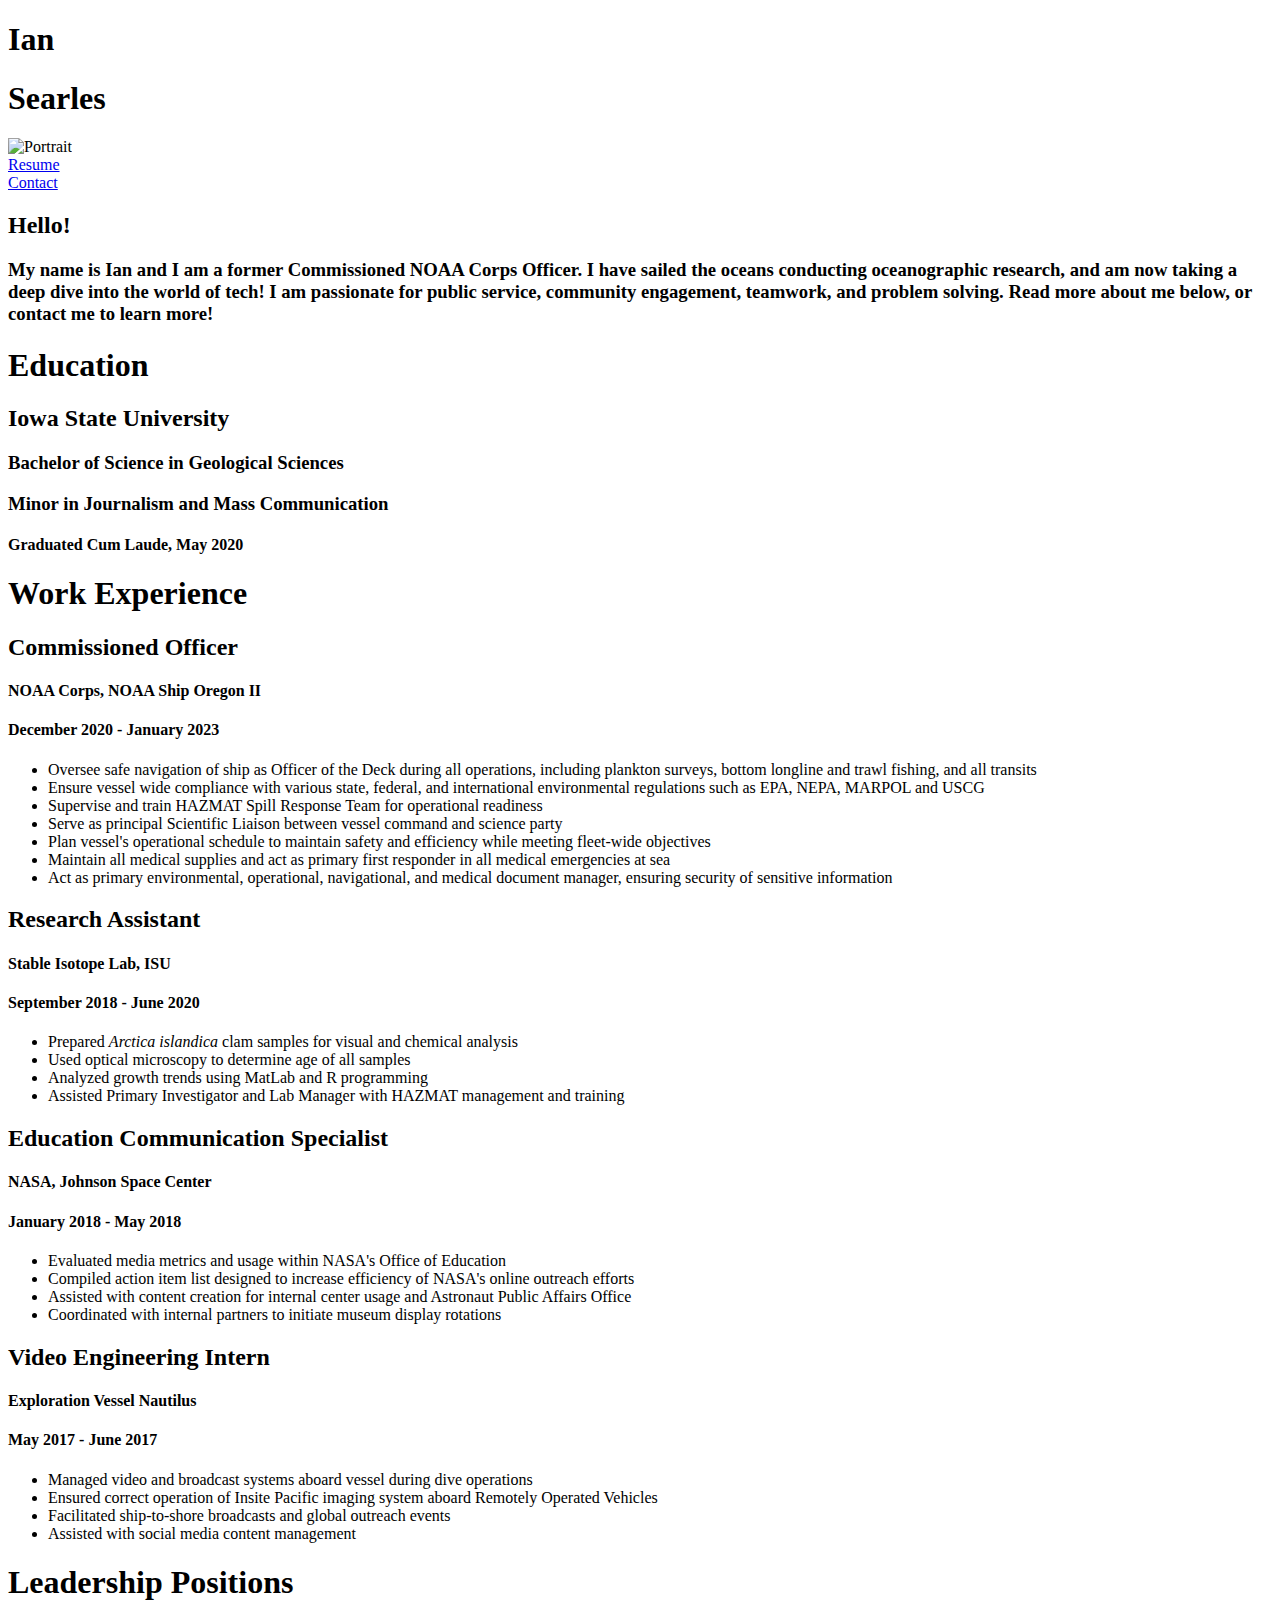
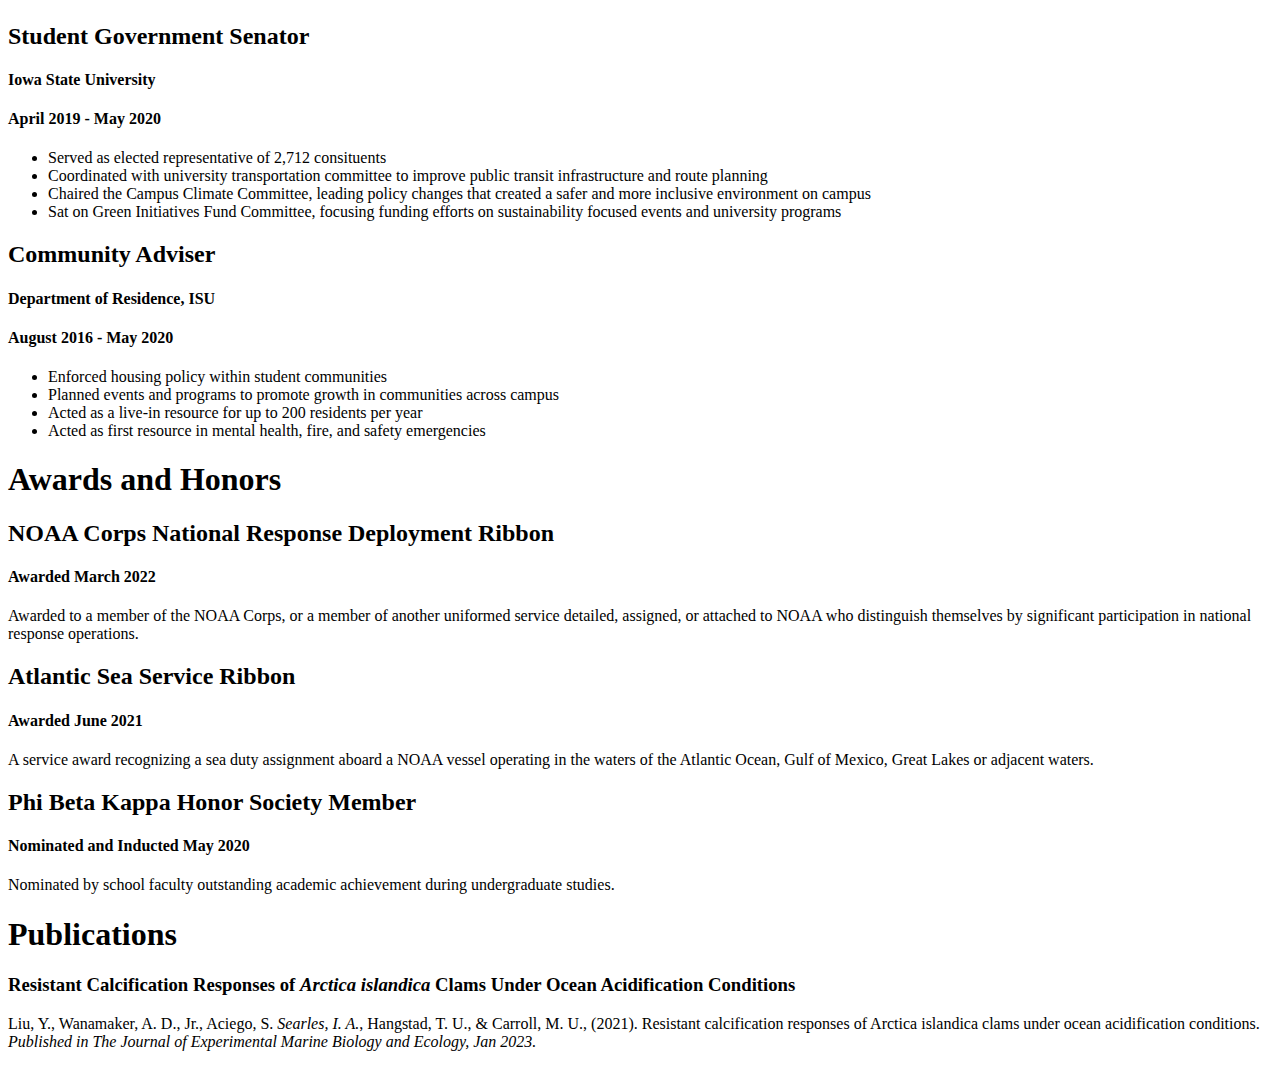
==== index.html @ 04fd46aa "Create index.html" ====
<!DOCTYPE html>
<html lang="en">
<meta name="viewport" content="width=device-width, initial-scale=1.0">

<head>
    <meta charset="UTF-8" />
    <title>Ian Searles</title>
    <meta name="viewport" content="width=device-width, initial-scale=1.0">

    <link href="https://fonts.googleapis.com/css2?family=Roboto&display=swap" rel="stylesheet">
    <link href="https://fonts.googleapis.com/css2?family=Ubuntu&display=swap" rel="stylesheet">
    <link href="https://fonts.googleapis.com/css2?family=Roboto+Mono&family=Roboto+Slab&display=swap" rel="stylesheet">
    
    <script src="https://kit.fontawesome.com/84765296e8.js" crossorigin="anonymous"></script>
    <link rel="stylesheet" href="resume styles/main.css">
    <link rel="stylesheet" href="resume styles/common.css">

</head>

<body>
    <div class="header-bar">
        <div class="name">
            <div class="first-name">
                <h1>Ian</h1>
            </div>

            <div class="last-name">
                <h1>Searles</h1>
            </div>
        </div>

        <div class="portrait">
            <img src="images\Helicopter-smile.jpg" alt="Portrait">
        </div>
        
        <div class="nav-links">
            <div class="nav-link">
                <a href="Main.html">Resume</a>
            </div>

            <div class="nav-link">
                <a href="Contact.html">Contact</a>
            </div>

        </div>
    </div>

    <div class="intro-bar">
        <div class="intro-text">
            <div class="hello-text">
                <h2>Hello!</h2> 
            </div>

            <div class="about-text">
                <h3>My name is Ian and I am a former Commissioned NOAA Corps Officer. 
                    I have sailed the oceans conducting oceanographic research, and am now taking a deep dive into the world of tech! 
                    I am passionate for public service, community engagement, teamwork, and problem solving. 
                    Read more about me below, or contact me to learn more!</h3>
            </div>
        </div>
    </div>

    <div class="resume-information">

        <div class="education">

            <h1>Education</h1>

            <div class="university-info">
                <h2>Iowa State University</h2>
                <h3>Bachelor of Science in Geological Sciences</h3>
                <h3>Minor in Journalism and Mass Communication</h3>
                <h4>Graduated Cum Laude, May 2020</h4>
            </div>
            
        </div>

        <div class="work-experience">
            <h1>Work Experience</h1>

            <div class="noaa">

                <div class="noaa-title">
                    <h2>Commissioned Officer</h2>
                </div>

                <div class="noaa-dates">
                    <h4>NOAA Corps, NOAA Ship Oregon II</h4>
                    <h4>December 2020 - January 2023</h4>
                </div>

                <div class="noaa-content">
                    <ul>
                        <li>Oversee safe navigation of ship as Officer of the Deck during all operations, including plankton surveys, bottom longline and trawl fishing, and all transits</li>
                        <li>Ensure vessel wide compliance with various state, federal, and international environmental regulations such as EPA, NEPA, MARPOL and USCG</li>
                        <li>Supervise and train HAZMAT Spill Response Team for operational readiness</li>
                        <li>Serve as principal Scientific Liaison between vessel command and science party</li>
                        <li>Plan vessel's operational schedule to maintain safety and efficiency while meeting fleet-wide objectives</li>
                        <li>Maintain all medical supplies and act as primary first responder in all medical emergencies at sea</li>
                        <li>Act as primary environmental, operational, navigational, and medical document manager, ensuring security of sensitive information</li>
                    </ul>
                </div>
            </div>

            <div class="lab">

                <div class="lab-title">
                    <h2>Research Assistant</h2>
                </div>

                <div class="lab-dates">
                    <h4>Stable Isotope Lab, ISU</h4>
                    <h4>September 2018 - June 2020</h4>
                </div>

                <div class="lab-content">
                    <ul>
                        <li>Prepared <em>Arctica islandica</em> clam samples for visual and chemical analysis</li>
                        <li>Used optical microscopy to determine age of all samples</li>
                        <li>Analyzed growth trends using MatLab and R programming</li>
                        <li>Assisted Primary Investigator and Lab Manager with HAZMAT management and training</li>
                    </ul>
                </div>
            </div>

            <div class="nasa">

                <div class="nasa-title">
                    <h2>Education Communication Specialist</h2>
                </div>

                <div class="nasa-dates">
                    <h4>NASA, Johnson Space Center</h4>
                    <h4>January 2018 - May 2018</h4>
                </div>

                <div class="nasa-content">
                    <ul>
                        <li>Evaluated media metrics and usage within NASA's Office of Education</li>
                        <li>Compiled action item list designed to increase efficiency of NASA's online outreach efforts</li>
                        <li>Assisted with content creation for internal center usage and Astronaut Public Affairs Office</li>
                        <li>Coordinated with internal partners to initiate museum display rotations</li>
                    </ul>
                </div>
            </div>

            <div class="nautilus">

                <div class="nautilus-title">
                    <h2>Video Engineering Intern</h2>
                </div>
                
                <div class="nautilus-dates">
                    <h4>Exploration Vessel Nautilus</h4>
                    <h4>May 2017 - June 2017</h4>
                </div>

                <div class="nautilus-content">
                    <ul>
                        <li>Managed video and broadcast systems aboard vessel during dive operations</li>
                        <li>Ensured correct operation of Insite Pacific imaging system aboard Remotely Operated Vehicles</li>
                        <li>Facilitated ship-to-shore broadcasts and global outreach events</li>
                        <li>Assisted with social media content management</li>
                    </ul>
                </div>
            </div>
        </div>

        <div class="leadership-positions">
            <h1>Leadership Positions</h1>

            <div class="student-government">

                <div class="stugov-title">
                    <h2>Student Government Senator</h2>
                </div>

                <div class="stugov-dates">
                    <h4>Iowa State University</h4>
                    <h4>April 2019 - May 2020</h4>
                </div>

                <div class="stugov-content">
                    <ul>
                        <li>Served as elected representative of 2,712 consituents</li>
                        <li>Coordinated with university transportation committee to improve public transit infrastructure and route planning</li>
                        <li>Chaired the Campus Climate Committee, leading policy changes that created a safer and more inclusive environment on campus</li>
                        <li>Sat on Green Initiatives Fund Committee, focusing funding efforts on sustainability focused events and university programs</li>
                    </ul>
                </div>
                
            </div>

            <div class="community-adviser">

                <div class="ca-title">
                    <h2>Community Adviser</h2>
                </div>
                
                <div class="ca-dates">
                    <h4>Department of Residence, ISU</h4>
                    <h4>August 2016 - May 2020</h4>
                </div>

                <div class="ca-content">
                    <ul>
                        <li>Enforced housing policy within student communities</li>
                        <li>Planned events and programs to promote growth in communities across campus</li>
                        <li>Acted as a live-in resource for up to 200 residents per year</li>
                        <li>Acted as first resource in mental health, fire, and safety emergencies</li>
                    </ul>
                </div>
            </div>
        </div>

        <div class="awards">
            <h1>Awards and Honors</h1>

            <div class="national-response">

                <div class="response-title">
                    <h2>NOAA Corps National Response Deployment Ribbon</h2>
                </div>

                <div class="response-date">
                    <h4>Awarded March 2022</h4>
                </div>

                <div class="response-content">
                    <p>Awarded to a member of the NOAA Corps, or a member of another uniformed service detailed, assigned, or attached
                        to NOAA who distinguish themselves by significant participation in national response operations.</p>
                </div>
            </div>

            <div class="atlantic-service">
              
                <div class="atlantic-title">
                    <h2>Atlantic Sea Service Ribbon</h2>
                </div>
              
                <div class="atlantic-date">
                    <h4>Awarded June 2021</h4>
                </div>
              
                <div class="atlantic-content">
                    <p>A service award recognizing a sea duty assignment aboard a NOAA vessel operating in the waters of the Atlantic
                        Ocean, Gulf of Mexico, Great Lakes or adjacent waters.</p>
                </div>
            </div>

            <div class="honor-society">

                <div class="society-title">
                    <h2>Phi Beta Kappa Honor Society Member</h2>
                </div>

                <div class="society-date">
                    <h4>Nominated and Inducted May 2020</h4>
                </div>

                <div class="society-content">
                    <p>Nominated by school faculty outstanding academic achievement during undergraduate studies.</p>
                </div>
            </div>
        </div>

        <div class="publications">
            <h1>Publications</h1>

            <div class="publication-title">
                <h3>Resistant Calcification Responses of <em>Arctica islandica</em> Clams Under Ocean Acidification Conditions</h3>
            </div>
            
            <div class="publication-content">
                <p>Liu, Y., Wanamaker, A. D., Jr., Aciego, S. <em>Searles, I. A.</em>, Hangstad, T. U., & Carroll, M. U., (2021). Resistant calcification
                    responses of Arctica islandica clams under ocean acidification conditions. <em>Published in The Journal of
                    Experimental Marine Biology and Ecology, Jan 2023.</em></p>
            </div>
        </div>
    </div>
</body>
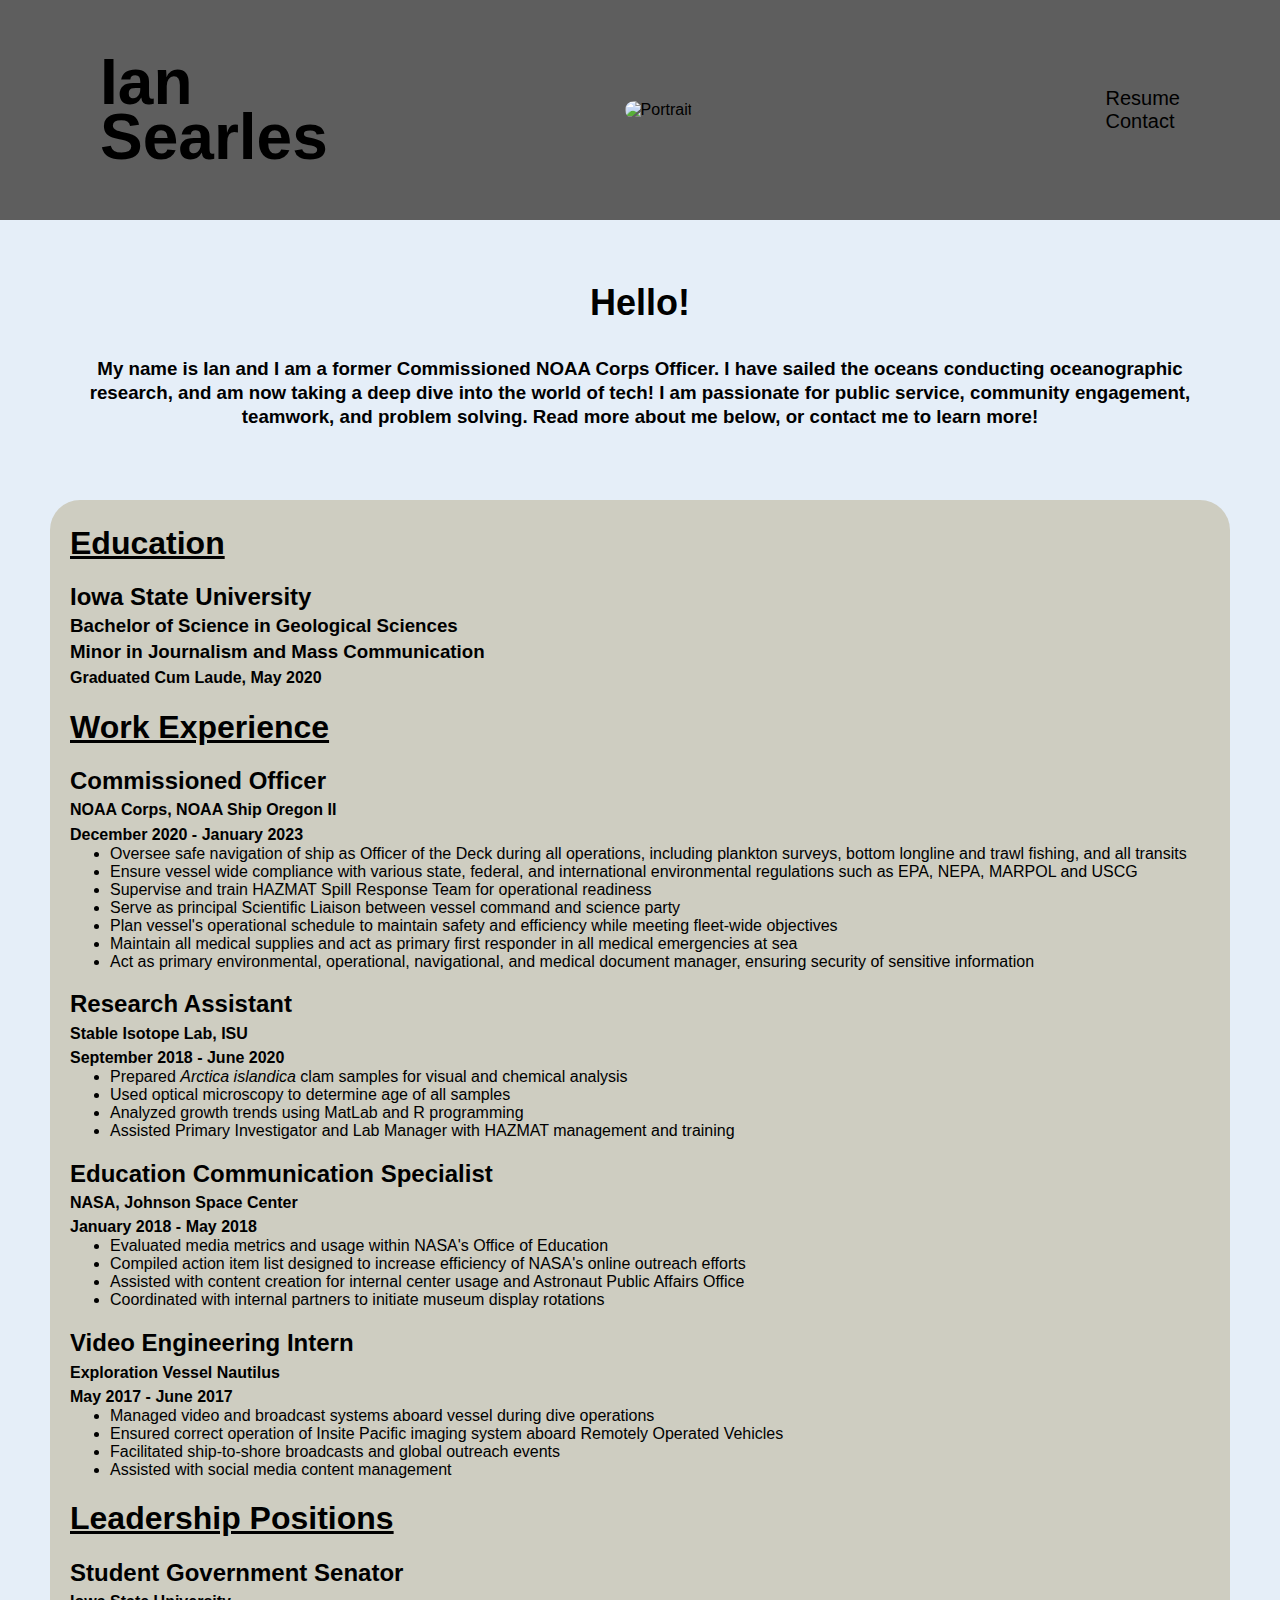
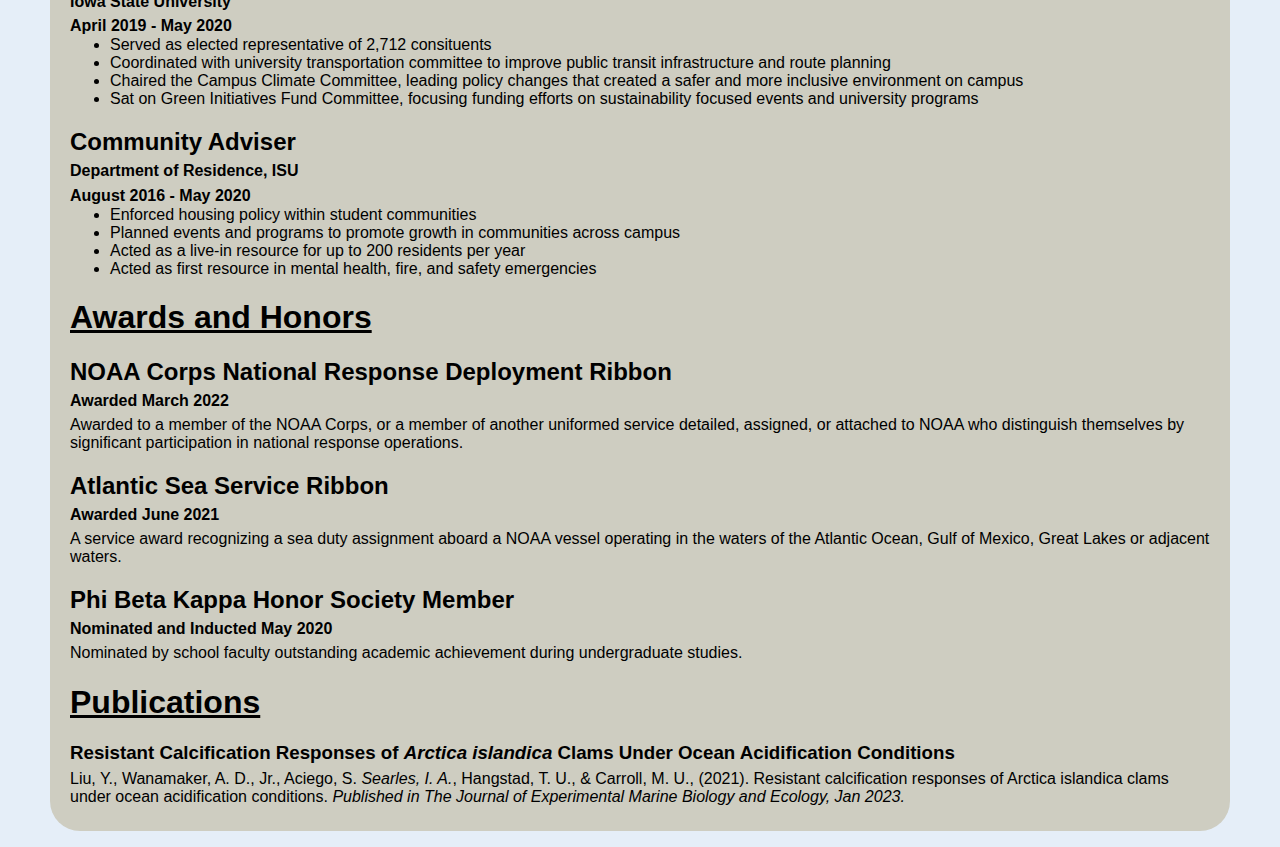
==== commit a3a0805b: "Update index.html" ====
--- a/index.html
+++ b/index.html
@@ -6,15 +6,10 @@
     <meta charset="UTF-8" />
     <title>Ian Searles</title>
     <meta name="viewport" content="width=device-width, initial-scale=1.0">
-
-    <link href="https://fonts.googleapis.com/css2?family=Roboto&display=swap" rel="stylesheet">
-    <link href="https://fonts.googleapis.com/css2?family=Ubuntu&display=swap" rel="stylesheet">
-    <link href="https://fonts.googleapis.com/css2?family=Roboto+Mono&family=Roboto+Slab&display=swap" rel="stylesheet">
     
-    <script src="https://kit.fontawesome.com/84765296e8.js" crossorigin="anonymous"></script>
-    <link rel="stylesheet" href="resume styles/main.css">
-    <link rel="stylesheet" href="resume styles/common.css">
-
+    <link rel="stylesheet" href="main.css" />
+    <link rel="stylesheet" href="common.css" />
+    <link rel="stylesheet" href="style.css" />
 </head>
 
 <body>
--- a/main.css
+++ b/main.css
@@ -0,0 +1,120 @@
+/*Intro Bar Section*/
+.intro-bar {
+    height: 150px;
+    /*background-color: #d8a6a6;*/
+    color: #000000;
+    /* Flexbox container */
+    display: flex;
+    /*grid-template-columns: 1fr 600px;*/
+    /*justify-content: center;*/
+    align-items: center;
+    padding: 15px;
+    margin: 50px;
+    border-radius: 30px;
+}
+
+.intro-bar > .intro-text {
+    display: grid;
+    grid-template-columns: 1fr;
+    justify-content: center;
+    text-align: center;
+    align-items: center;
+    justify-items: center;
+    padding-top: 0%;
+}
+
+.intro-bar > .intro-text > .hello-text {
+    line-height: 2%;
+    font-size: 150%;
+    margin-bottom: 5px;
+}
+
+.intro-bar > .intro-text > .about-text {
+    padding-top: 0px;
+    line-height: 150%;
+}
+
+/*Main Content*/
+
+.resume-information {
+    margin-left: 50px;
+    margin-right: 50px;
+    border-radius: 30px;
+    text-align: left;
+    background-color: #cecdc1;
+    padding-left: 20px;
+}
+
+.resume-information > .education h1 {
+    text-decoration: underline;
+    padding-top: 25px;
+}
+
+.resume-information > .education > .university-info h2 {
+    margin-bottom: -15px;
+    padding: -5px;
+    
+}
+
+.resume-information > .education > .university-info h3 {
+    margin-bottom: -15px;
+    padding: -5px;
+    text-align: left;
+    
+}
+
+.resume-information > .education > .university-info h4 {
+    margin-bottom: 20px;
+    padding: -5px;
+    
+}
+
+.resume-information > .work-experience h1 {
+    text-decoration: underline;
+}
+
+.resume-information > .work-experience h2 {
+    margin-bottom: -15px;
+    text-align: left;
+}
+
+.resume-information > .work-experience h4 {
+    margin-bottom: -15px;
+}
+
+.resume-information > .leadership-positions h1 {
+    text-decoration: underline;
+}
+
+.resume-information > .leadership-positions h2 {
+    margin-bottom: -15px;
+}
+
+.resume-information > .leadership-positions h4 {
+    margin-bottom: -15px;
+}
+
+.resume-information > .awards h1 {
+    text-decoration: underline;
+}
+
+.resume-information > .awards h2 {
+    margin-bottom: -15px;
+}
+
+.resume-information > .awards h4 {
+    margin-bottom: -10px;
+}
+
+.resume-information > .publications h1 {
+    text-decoration: underline;
+}
+
+.resume-information > .publications h3 {
+    margin-bottom: -10px;
+}
+
+.resume-information > .publications > .publication-content p {
+    padding-bottom: 25px;
+    padding-right: 25px;
+}
--- a/common.css
+++ b/common.css
@@ -0,0 +1,70 @@
+body {
+    margin: 0px;
+    font-family: 'Roboto', sans-serif;
+    background-color: rgb(229, 238, 248);
+}
+
+::-webkit-scrollbar { 
+    display: none; 
+    }
+
+.header-bar {
+    height: 100px;
+    background-color: rgb(94, 94, 94);
+    width: device-width;
+    /* Flexbox container */
+    display: flex;
+    justify-content: left;
+    justify-content: space-between;
+    align-items: center;
+    padding: 60px 100px;
+}
+
+.header-bar > .name h1 {
+    font-size: 300%;
+    display: grid;
+    grid-template-columns: 1fr;
+    align-items: center;
+    align-content: center;
+    justify-content: center;
+    margin-top: 40%;
+}
+
+.header-bar > .name > .first-name h1 {
+    color: black;
+    font-size: 400%;
+    margin-block-end: 5px;
+    line-height: 0px;
+}
+
+.header-bar > .name > .last-name h1 {
+    color: black;
+    font-size: 400%;
+    margin-block-start: 0px;
+    line-height: 100px;
+}
+
+.header-bar > .portrait img {
+    max-width: 200px;
+    border-radius: 20px;
+    margin-right: 40px;
+}
+
+.header-bar > .nav-links {
+    margin-left: 76.5px;
+    font-size: 20px;
+}
+
+ul {
+    list-style-type: disc;
+}
+
+.header-bar > .nav-links a {
+    color: #000000;
+    text-decoration: none;
+    transition: 0.5s;
+}
+
+.header-bar > .nav-links a:hover {
+    color: #ffffff;
+}
--- a/style.css
+++ b/style.css
@@ -0,0 +1,122 @@
+/*Intro Bar Section*/
+.intro-bar {
+    height: 150px;
+    /*background-color: #d8a6a6;*/
+    color: #000000;
+    /* Flexbox container */
+    display: flex;
+    /*grid-template-columns: 1fr 600px;*/
+    /*justify-content: center;*/
+    align-items: center;
+    padding: 15px;
+    margin: 50px;
+    border-radius: 30px;
+}
+
+.intro-bar > .intro-text {
+    display: grid;
+    grid-template-columns: 1fr;
+    justify-content: center;
+    text-align: center;
+    align-items: center;
+    justify-items: center;
+    padding-top: 0%;
+}
+
+.intro-bar > .intro-text > .hello-text {
+    line-height: 2%;
+    font-size: 150%;
+    margin-bottom: 5px;
+}
+
+.intro-bar > .intro-text > .about-text {
+    padding-top: 0px;
+    line-height: 150%;
+}
+
+/*Main Content*/
+
+.resume-information {
+    margin-left: 50px;
+    margin-right: 50px;
+    border-radius: 30px;
+    text-align: left;
+    background-color: #cecdc1;
+    padding-left: 20px;
+}
+
+.resume-information > .education h1 {
+    text-decoration: underline;
+    padding-top: 25px;
+}
+
+.resume-information > .education > .university-info h2 {
+    margin-bottom: -15px;
+    padding: -5px;
+    
+}
+
+.resume-information > .education > .university-info h3 {
+    margin-bottom: -15px;
+    padding: -5px;
+    text-align: left;
+    
+}
+
+.resume-information > .education > .university-info h4 {
+    margin-bottom: 20px;
+    padding: -5px;
+    
+}
+
+.resume-information > .work-experience h1 {
+    text-decoration: underline;
+}
+
+.resume-information > .work-experience h2 {
+    margin-bottom: -15px;
+    text-align: left;
+}
+
+.resume-information > .work-experience h4 {
+    margin-bottom: -15px;
+}
+
+.resume-information > .leadership-positions h1 {
+    text-decoration: underline;
+}
+
+.resume-information > .leadership-positions h2 {
+    margin-bottom: -15px;
+}
+
+.resume-information > .leadership-positions h4 {
+    margin-bottom: -15px;
+}
+
+.resume-information > .awards h1 {
+    text-decoration: underline;
+}
+
+.resume-information > .awards h2 {
+    margin-bottom: -15px;
+}
+
+.resume-information > .awards h4 {
+    margin-bottom: -10px;
+}
+
+.resume-information > .publications h1 {
+    text-decoration: underline;
+}
+
+.resume-information > .publications h3 {
+    margin-bottom: -10px;
+}
+
+.resume-information > .publications > .publication-content p {
+    padding-bottom: 25px;
+    padding-right: 25px;
+}
+
+
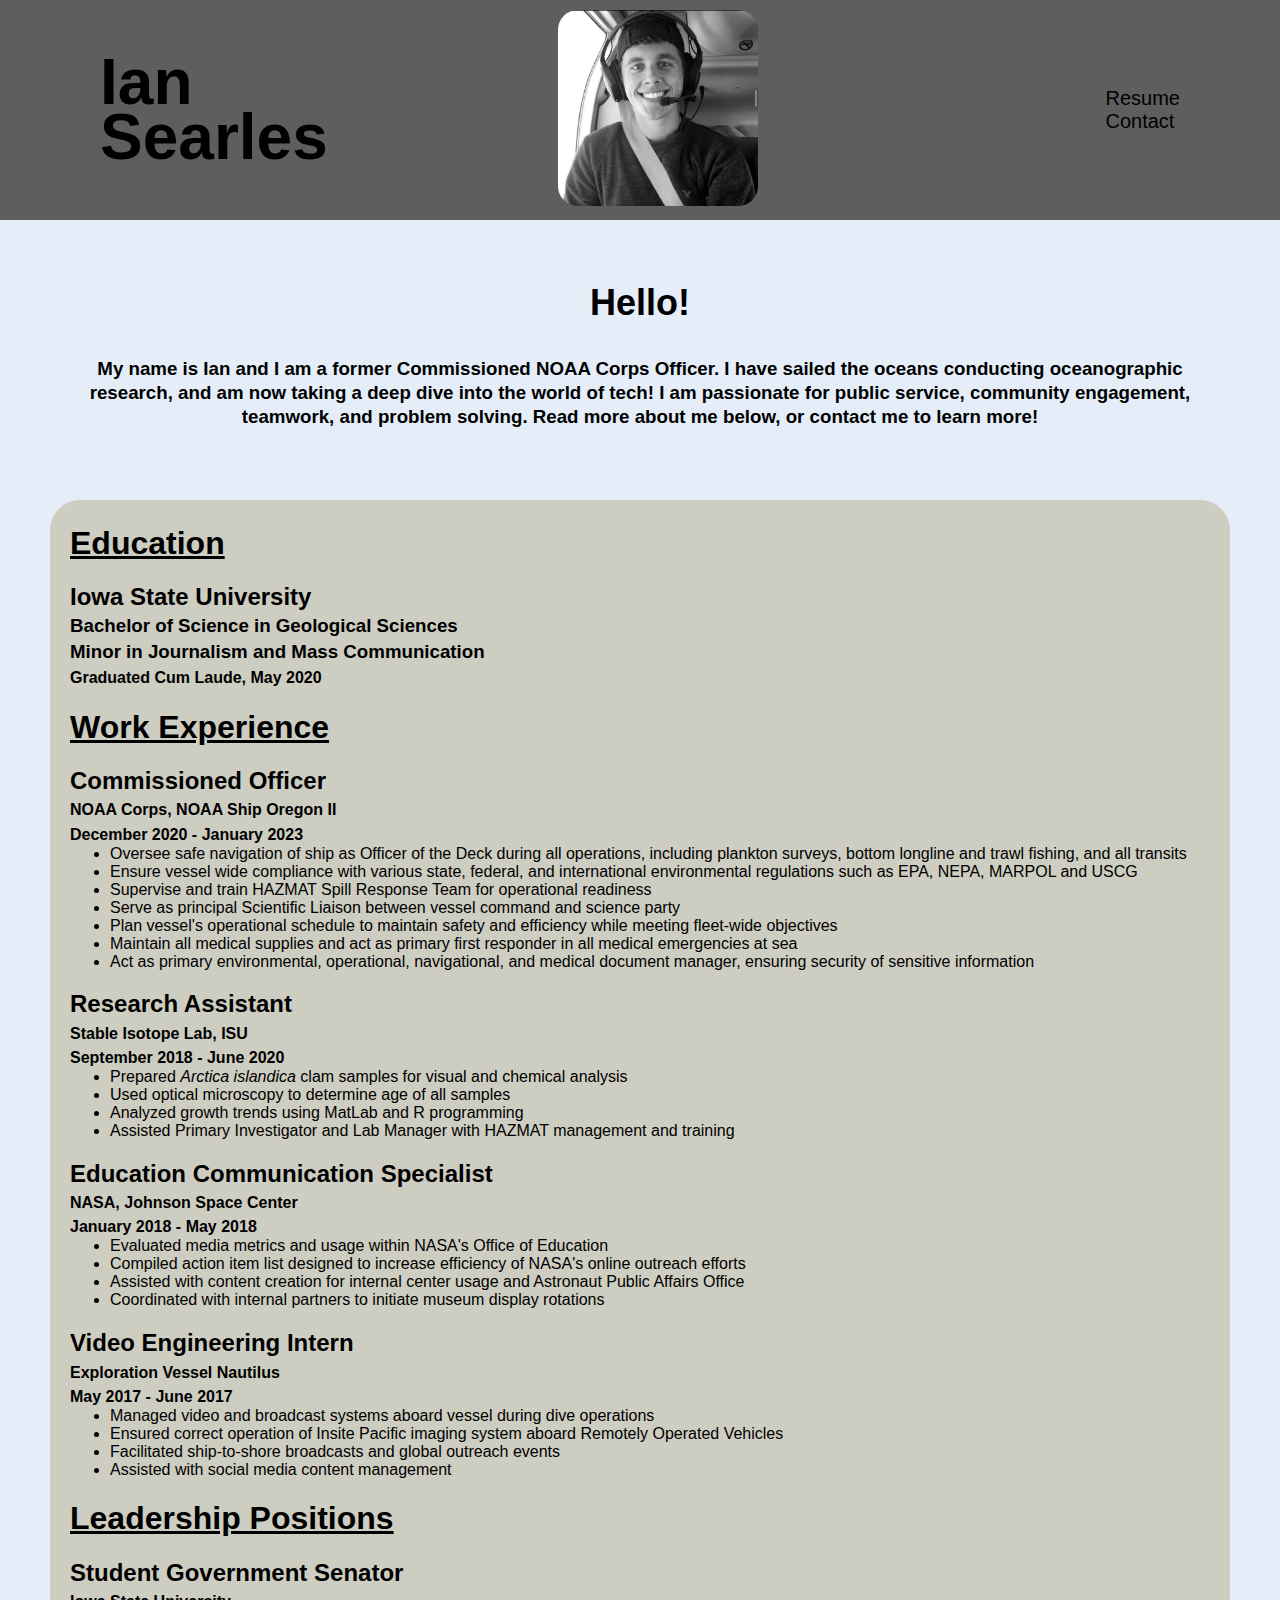
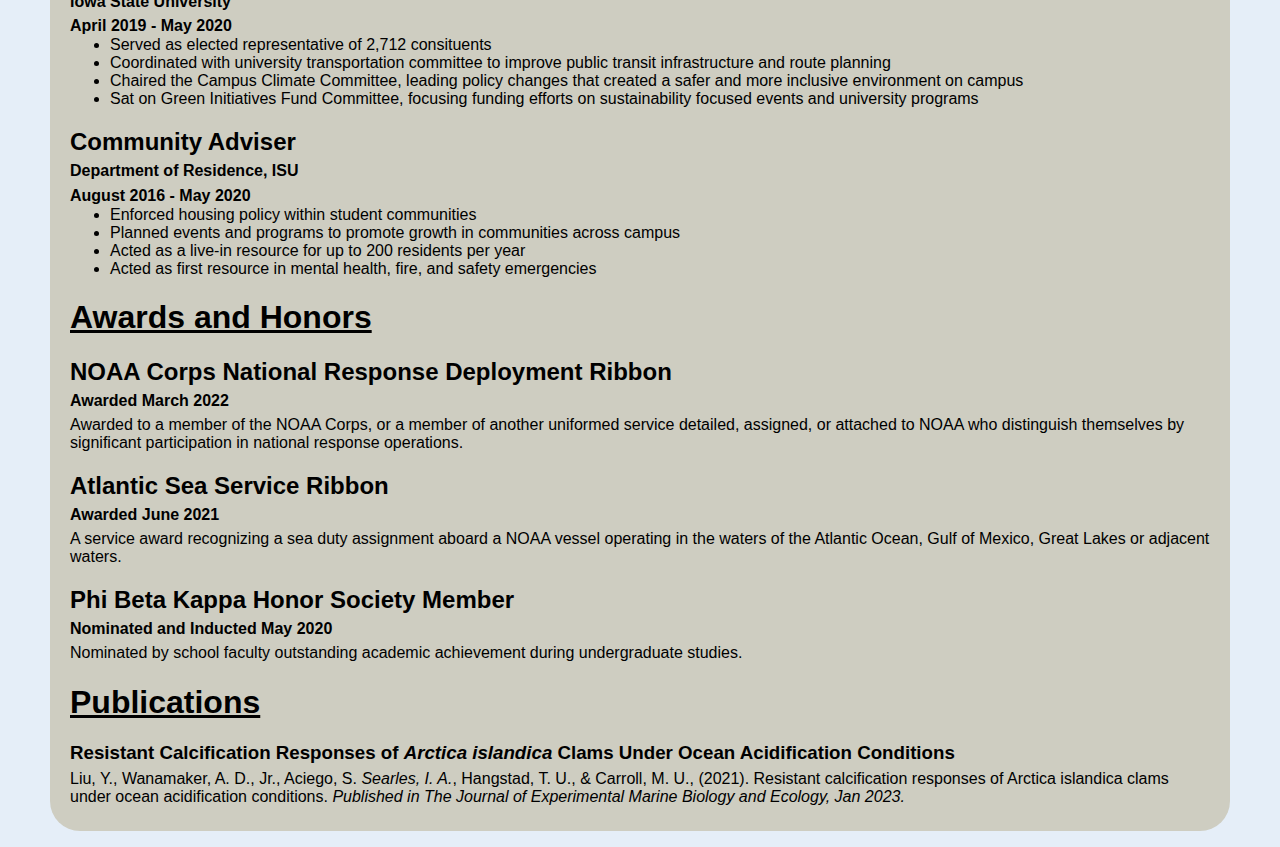
==== commit e1023d9d: "Update index.html" ====
--- a/index.html
+++ b/index.html
@@ -25,12 +25,12 @@
         </div>
 
         <div class="portrait">
-            <img src="images\Helicopter-smile.jpg" alt="Portrait">
+            <img src="Helicopter-smile.jpg" alt="Portrait">
         </div>
         
         <div class="nav-links">
             <div class="nav-link">
-                <a href="Main.html">Resume</a>
+                <a href="index.html">Resume</a>
             </div>
 
             <div class="nav-link">
